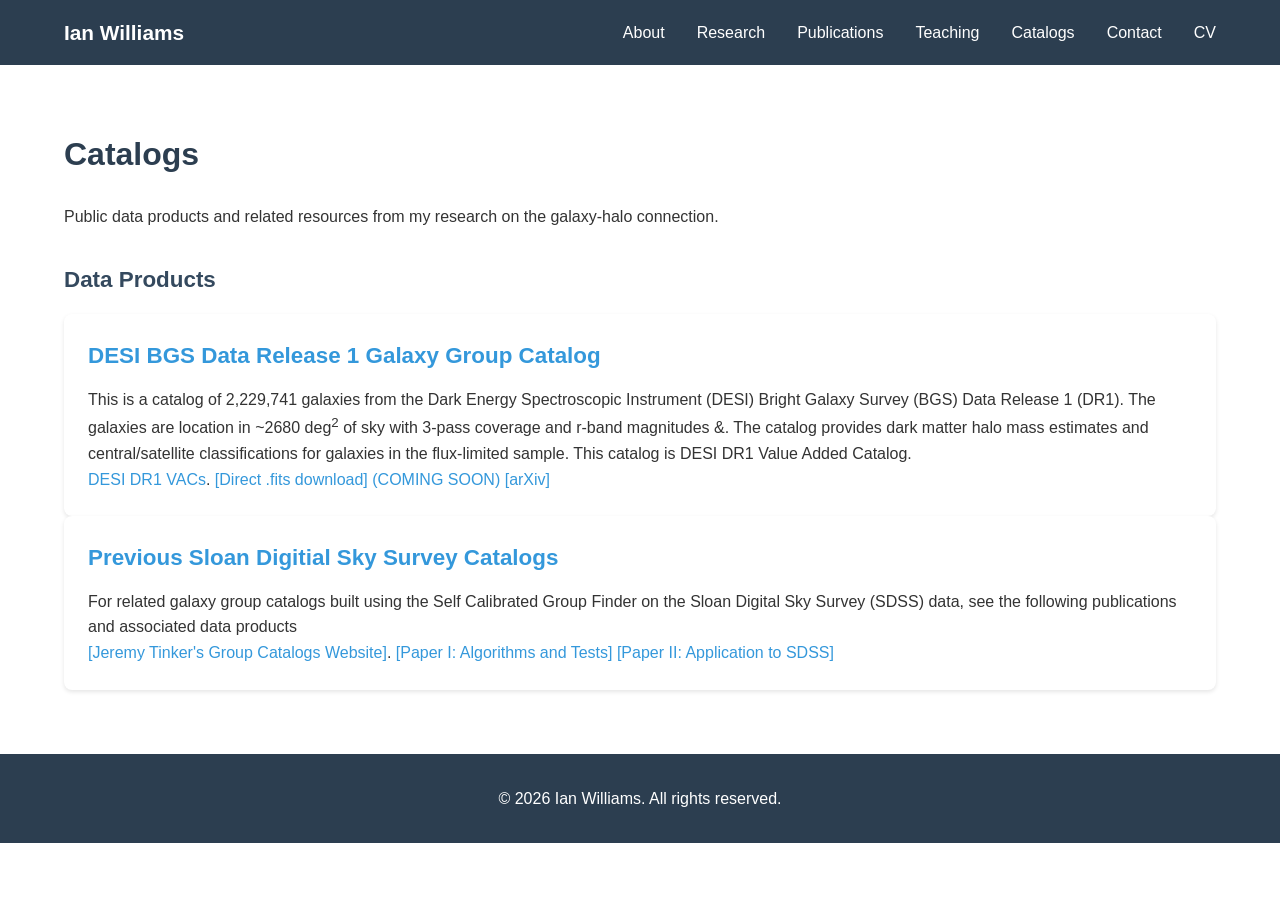
==== catalogs.html @ 69bb1ade "Add a draft of a catalogs page" ====
<!DOCTYPE html>
<html lang="en">
<head>
    <meta charset="UTF-8">
    <meta name="viewport" content="width=device-width, initial-scale=1.0">
    <meta name="description" content="Data catalogs from Ian Williams">
    <title>Catalogs - Ian Williams</title>
    <link rel="icon" type="image/svg+xml" href="favicon.svg">
    <link rel="stylesheet" href="style.css">
</head>
<body>
    <nav class="navbar">
        <div class="nav-container">
            <div class="nav-brand">
                <a href="index.html">Ian Williams</a>
            </div>
            <button class="nav-toggle" id="navToggle" aria-label="Toggle navigation">
                <span></span>
                <span></span>
                <span></span>
            </button>
            <ul class="nav-menu" id="navMenu">
                <li><a href="index.html#about">About</a></li>
                <li><a href="index.html#research">Research</a></li>
                <li><a href="index.html#publications">Publications</a></li>
                <li><a href="index.html#teaching">Teaching</a></li>
                <li><a href="catalogs.html">Catalogs</a></li>
                <li><a href="index.html#contact">Contact</a></li>
                <li><a href="cv.pdf" target="_blank">CV</a></li>
            </ul>
        </div>
    </nav>

    <main>
        <section id="catalogs" class="section">
            <div class="container">
                <h2>Catalogs</h2>
                <p class="section-intro">
                    Public data products and related resources from my research on the galaxy-halo connection.
                </p>

                <h3>Data Products</h3>
                <div class="research-grid">
                    <div class="research-item">
                        <h3>DESI BGS Data Release 1 Galaxy Group Catalog</h3>
                        <p>
                            This is a catalog of 2,229,741 galaxies from the Dark Energy Spectroscopic Instrument (DESI) 
                            Bright Galaxy Survey (BGS) Data Release 1 (DR1). The galaxies are location in ~2680 deg<sup>2</sup> of sky
                            with 3-pass coverage and r-band magnitudes &<lt19 class="5"></lt19>.
                            The catalog provides dark matter halo mass estimates and central/satellite classifications 
                            for galaxies in the flux-limited sample. This catalog is DESI DR1 Value Added Catalog.
                        </p>
                        <p>
                            <a href="https://data.desi.lbl.gov/doc/releases/dr1/#value-added-catalogs">DESI DR1 VACs</a>.
                            <a href="#" target="_blank">[Direct .fits download] (COMING SOON)</a>
                            <a href="https://arxiv.org/abs/0000.00000" target="_blank">[arXiv]</a>
                        </p>
                    </div>
                </div>

                <div class="research-grid">
                    <div class="research-item">
                        <h3>Previous Sloan Digitial Sky Survey Catalogs</h3>
                        <p>
                            For related galaxy group catalogs built using the Self Calibrated Group Finder on the 
                            Sloan Digital Sky Survey (SDSS) data, see the following publications and associated data products
                        </p>
                        <p>
                            <a href="https://www.galaxygroupfinder.net/">[Jeremy Tinker's Group Catalogs Website]</a>.
                            <a href="https://ui.adsabs.harvard.edu/abs/2020arXiv200712200T/abstract">[Paper I: Algorithms and Tests]</a>
                            <a href="https://ui.adsabs.harvard.edu/abs/2021ApJ...923..154T/abstract">[Paper II: Application to SDSS]</a>
                        </p>
                    </div>
                </div>
            </div>
        </section>
    </main>

    <footer class="footer">
        <div class="container">
            <p>&copy; 2026 Ian Williams. All rights reserved.</p>
        </div>
    </footer>

    <script type="text/javascript" src="script.js" charset="UTF-8"></script>
</body>
</html>
---- style.css ----
@charset "UTF-8";

/* CSS Variables */
:root {
    --primary-color: #2c3e50;
    --secondary-color: #34495e;
    --accent-color: #3498db;
    --text-color: #333;
    --text-light: #666;
    --bg-color: #ffffff;
    --bg-alt: #f8f9fa;
    --border-color: #e0e0e0;
    --link-color: #3498db;
    --link-hover: #2980b9;
    --max-width: 1200px;
}

* {
    margin: 0;
    padding: 0;
    box-sizing: border-box;
}

body {
    font-family: -apple-system, BlinkMacSystemFont, 'Segoe UI', Roboto, sans-serif;
    line-height: 1.6;
    color: var(--text-color);
    background-color: var(--bg-color);
}

.container {
    max-width: var(--max-width);
    margin: 0 auto;
    padding: 0 1.5rem;
}

a {
    color: var(--link-color);
    text-decoration: none;
}

a:hover {
    color: var(--link-hover);
}

.navbar {
    background-color: var(--primary-color);
    color: white;
    padding: 1rem 0;
    position: sticky;
    top: 0;
    z-index: 1000;
}

.nav-container {
    max-width: var(--max-width);
    margin: 0 auto;
    padding: 0 1.5rem;
    display: flex;
    justify-content: space-between;
    align-items: center;
}

.nav-brand a {
    color: white;
    font-size: 1.3rem;
    font-weight: 600;
}

.nav-menu {
    list-style: none;
    display: flex;
    gap: 2rem;
}

.nav-menu a {
    color: white;
    font-weight: 500;
}

.nav-toggle {
    display: none;
}

.hero {
    background: linear-gradient(135deg, var(--primary-color) 0%, var(--secondary-color) 100%);
    color: white;
    padding: 4rem 0;
}

.hero-content {
    display: grid;
    grid-template-columns: 2fr 1fr;
    gap: 3rem;
    align-items: center;
}

.hero-text h1 {
    font-size: 2.5rem;
    margin-bottom: 0.5rem;
    font-weight: 700;
}

.subtitle {
    font-size: 1.3rem;
    margin-bottom: 0.5rem;
}

.affiliation {
    font-size: 1.1rem;
    margin-bottom: 1.5rem;
}

.hero-links {
    display: flex;
    gap: 1rem;
    margin-top: 1.5rem;
}

.btn-link {
    padding: 0.6rem 1.2rem;
    background-color: rgba(255, 255, 255, 0.15);
    color: white;
    border-radius: 4px;
}

.btn-link:hover {
    background-color: rgba(255, 255, 255, 0.25);
    color: white;
}

.profile-img {
    width: 250px;
    height: 250px;
    border-radius: 50%;
    object-fit: cover;
}

.section {
    padding: 4rem 0;
}

.section-alt {
    background-color: var(--bg-alt);
}

.section h2 {
    font-size: 2rem;
    margin-bottom: 1.5rem;
    color: var(--primary-color);
}

.section h3 {
    font-size: 1.4rem;
    margin-bottom: 1rem;
    color: var(--secondary-color);
}

.about-content p {
    font-size: 1.1rem;
    line-height: 1.8;
    margin-bottom: 1.2rem;
}

.research-grid {
    display: grid;
    grid-template-columns: repeat(auto-fit, minmax(280px, 1fr));
    gap: 2rem;
}

.research-item {
    padding: 1.5rem;
    background-color: white;
    border-radius: 8px;
    box-shadow: 0 2px 4px rgba(0,0,0,0.1);
}

.research-item h3 {
    color: var(--accent-color);
    margin-bottom: 0.8rem;
}

.section-intro {
    margin-bottom: 2rem;
}

.publication-year h3 {
    color: var(--accent-color);
    border-bottom: 2px solid var(--border-color);
    padding-bottom: 0.5rem;
    margin-bottom: 1rem;
}

.publications-list ol {
    padding-left: 2rem;
}

.publication-item {
    margin-bottom: 1.5rem;
    line-height: 1.8;
}

.teaching-list {
    list-style: none;
}

.teaching-list li {
    margin-bottom: 1.5rem;
    padding-bottom: 1.5rem;
    border-bottom: 1px solid var(--border-color);
}

.contact-content {
    display: grid;
    grid-template-columns: 1fr 1fr;
    gap: 3rem;
}

.contact-links ul {
    list-style: none;
}

.footer {
    background-color: var(--primary-color);
    color: white;
    padding: 2rem 0;
    text-align: center;
}

@media (max-width: 768px) {
    .hero-content {
        grid-template-columns: 1fr;
    }
    
    .contact-content {
        grid-template-columns: 1fr;
    }
}
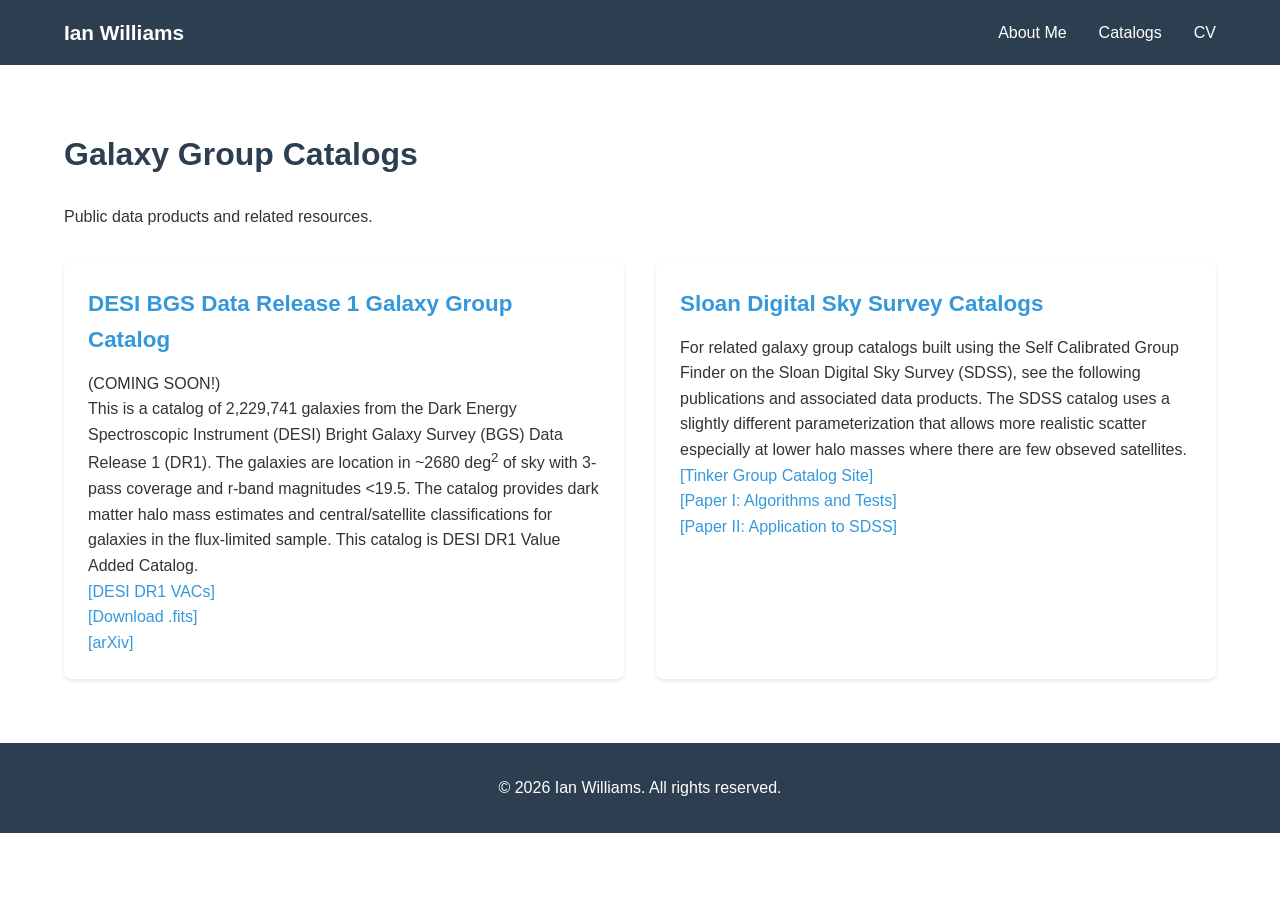
==== commit 69f15779: "Updates" ====
--- a/catalogs.html
+++ b/catalogs.html
@@ -20,12 +20,8 @@
                 <span></span>
             </button>
             <ul class="nav-menu" id="navMenu">
-                <li><a href="index.html#about">About</a></li>
-                <li><a href="index.html#research">Research</a></li>
-                <li><a href="index.html#publications">Publications</a></li>
-                <li><a href="index.html#teaching">Teaching</a></li>
+                <li><a href="#about">About Me</a></li>
                 <li><a href="catalogs.html">Catalogs</a></li>
-                <li><a href="index.html#contact">Contact</a></li>
                 <li><a href="cv.pdf" target="_blank">CV</a></li>
             </ul>
         </div>
@@ -34,44 +30,39 @@
     <main>
         <section id="catalogs" class="section">
             <div class="container">
-                <h2>Catalogs</h2>
+                <h2>Galaxy Group Catalogs</h2>
                 <p class="section-intro">
-                    Public data products and related resources from my research on the galaxy-halo connection.
+                    Public data products and related resources.
                 </p>
-
-                <h3>Data Products</h3>
                 <div class="research-grid">
                     <div class="research-item">
                         <h3>DESI BGS Data Release 1 Galaxy Group Catalog</h3>
+                        <p>(COMING SOON!)</p>
                         <p>
                             This is a catalog of 2,229,741 galaxies from the Dark Energy Spectroscopic Instrument (DESI) 
                             Bright Galaxy Survey (BGS) Data Release 1 (DR1). The galaxies are location in ~2680 deg<sup>2</sup> of sky
-                            with 3-pass coverage and r-band magnitudes &<lt19 class="5"></lt19>.
+                            with 3-pass coverage and r-band magnitudes &lt;19.5.
                             The catalog provides dark matter halo mass estimates and central/satellite classifications 
                             for galaxies in the flux-limited sample. This catalog is DESI DR1 Value Added Catalog.
                         </p>
+                        <p><a href="https://data.desi.lbl.gov/doc/releases/dr1/#value-added-catalogs">[DESI DR1 VACs]</a></p>
+                        <p><a href="#" target="_blank">[Download .fits]</a></p>
+                        <p><a href="https://arxiv.org/abs/0000.00000" target="_blank">[arXiv]</a></p>
+                    </div>
+                    <div class="research-item">
+                        <h3>Sloan Digital Sky Survey Catalogs</h3>
                         <p>
-                            <a href="https://data.desi.lbl.gov/doc/releases/dr1/#value-added-catalogs">DESI DR1 VACs</a>.
-                            <a href="#" target="_blank">[Direct .fits download] (COMING SOON)</a>
-                            <a href="https://arxiv.org/abs/0000.00000" target="_blank">[arXiv]</a>
+                            For related galaxy group catalogs built using the Self Calibrated Group Finder on the 
+                            Sloan Digital Sky Survey (SDSS), see the following publications and associated data products. 
+                            The SDSS catalog uses a slightly different parameterization that allows more realistic scatter 
+                            especially at lower halo masses where there are few obseved satellites.
                         </p>
+                        <p><a href="https://www.galaxygroupfinder.net/">[Tinker Group Catalog Site]</a></p>
+                        <p><a href="https://ui.adsabs.harvard.edu/abs/2020arXiv200712200T/abstract">[Paper I: Algorithms and Tests]</a></p>
+                        <p><a href="https://ui.adsabs.harvard.edu/abs/2021ApJ...923..154T/abstract">[Paper II: Application to SDSS]</a></p>
                     </div>
                 </div>
 
-                <div class="research-grid">
-                    <div class="research-item">
-                        <h3>Previous Sloan Digitial Sky Survey Catalogs</h3>
-                        <p>
-                            For related galaxy group catalogs built using the Self Calibrated Group Finder on the 
-                            Sloan Digital Sky Survey (SDSS) data, see the following publications and associated data products
-                        </p>
-                        <p>
-                            <a href="https://www.galaxygroupfinder.net/">[Jeremy Tinker's Group Catalogs Website]</a>.
-                            <a href="https://ui.adsabs.harvard.edu/abs/2020arXiv200712200T/abstract">[Paper I: Algorithms and Tests]</a>
-                            <a href="https://ui.adsabs.harvard.edu/abs/2021ApJ...923..154T/abstract">[Paper II: Application to SDSS]</a>
-                        </p>
-                    </div>
-                </div>
             </div>
         </section>
     </main>
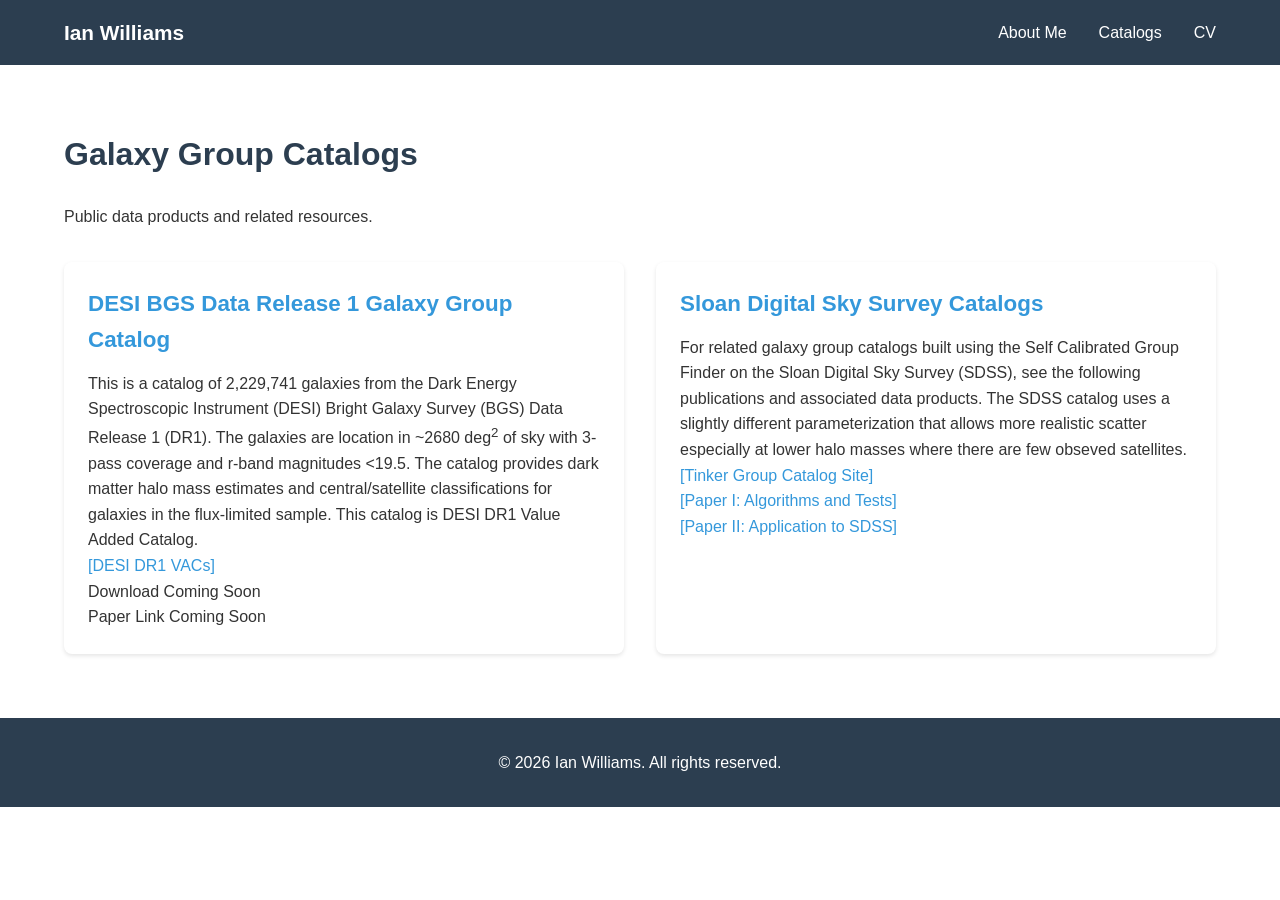
==== commit f2e1bd9e: "Make broken links clearer" ====
--- a/catalogs.html
+++ b/catalogs.html
@@ -20,7 +20,7 @@
                 <span></span>
             </button>
             <ul class="nav-menu" id="navMenu">
-                <li><a href="#about">About Me</a></li>
+                <li><a href="index.html">About Me</a></li>
                 <li><a href="catalogs.html">Catalogs</a></li>
                 <li><a href="cv.pdf" target="_blank">CV</a></li>
             </ul>
@@ -37,7 +37,6 @@
                 <div class="research-grid">
                     <div class="research-item">
                         <h3>DESI BGS Data Release 1 Galaxy Group Catalog</h3>
-                        <p>(COMING SOON!)</p>
                         <p>
                             This is a catalog of 2,229,741 galaxies from the Dark Energy Spectroscopic Instrument (DESI) 
                             Bright Galaxy Survey (BGS) Data Release 1 (DR1). The galaxies are location in ~2680 deg<sup>2</sup> of sky
@@ -45,9 +44,9 @@
                             The catalog provides dark matter halo mass estimates and central/satellite classifications 
                             for galaxies in the flux-limited sample. This catalog is DESI DR1 Value Added Catalog.
                         </p>
-                        <p><a href="https://data.desi.lbl.gov/doc/releases/dr1/#value-added-catalogs">[DESI DR1 VACs]</a></p>
-                        <p><a href="#" target="_blank">[Download .fits]</a></p>
-                        <p><a href="https://arxiv.org/abs/0000.00000" target="_blank">[arXiv]</a></p>
+                        <p><a href="https://data.desi.lbl.gov/doc/releases/dr1/#value-added-catalogs" target="_blank">[DESI DR1 VACs]</a></p>
+                        <p>Download Coming Soon<!--<a href="#" target="_blank">[Download .fits]</a>--></p>
+                        <p>Paper Link Coming Soon<!--<a href="https://arxiv.org/abs/0000.00000" target="_blank">[arXiv]</a>--></p>
                     </div>
                     <div class="research-item">
                         <h3>Sloan Digital Sky Survey Catalogs</h3>
@@ -57,9 +56,9 @@
                             The SDSS catalog uses a slightly different parameterization that allows more realistic scatter 
                             especially at lower halo masses where there are few obseved satellites.
                         </p>
-                        <p><a href="https://www.galaxygroupfinder.net/">[Tinker Group Catalog Site]</a></p>
-                        <p><a href="https://ui.adsabs.harvard.edu/abs/2020arXiv200712200T/abstract">[Paper I: Algorithms and Tests]</a></p>
-                        <p><a href="https://ui.adsabs.harvard.edu/abs/2021ApJ...923..154T/abstract">[Paper II: Application to SDSS]</a></p>
+                        <p><a href="https://www.galaxygroupfinder.net/" target="_blank">[Tinker Group Catalog Site]</a></p>
+                        <p><a href="https://ui.adsabs.harvard.edu/abs/2020arXiv200712200T/abstract" target="_blank">[Paper I: Algorithms and Tests]</a></p>
+                        <p><a href="https://ui.adsabs.harvard.edu/abs/2021ApJ...923..154T/abstract" target="_blank">[Paper II: Application to SDSS]</a></p>
                     </div>
                 </div>
 
